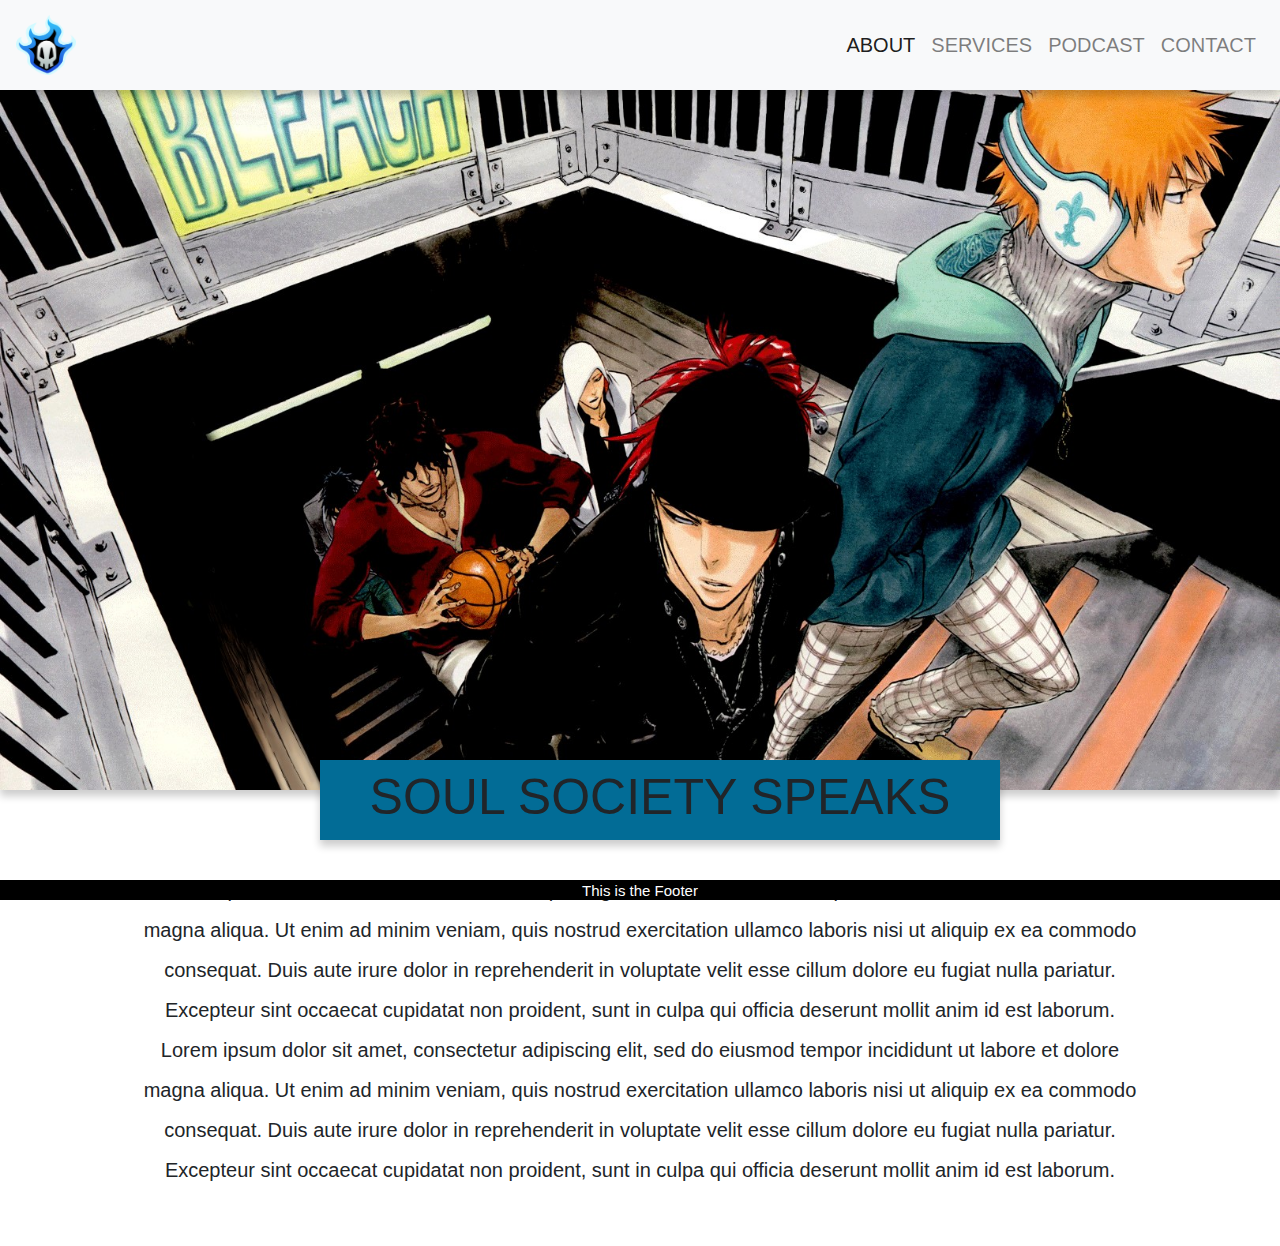
==== Templates/podcast.html @ d8ec0a7a "Three pages almost done." ====
<!doctype html>
<html lang="en">
  <head>
    <!-- Required meta tags -->
    <meta charset="utf-8">
    <meta name="viewport" content="width=device-width, initial-scale=1, shrink-to-fit=no">

    <!-- Link For Css -->
    <link rel="stylesheet" href="../Static/css/style.css">

    <!-- Bootstrap CSS -->
    <link rel="stylesheet" href="https://maxcdn.bootstrapcdn.com/bootstrap/4.0.0/css/bootstrap.min.css" integrity="sha384-Gn5384xqQ1aoWXA+058RXPxPg6fy4IWvTNh0E263XmFcJlSAwiGgFAW/dAiS6JXm" crossorigin="anonymous">

    <title>The Website</title>
  </head>
  
  
  
  <body>
    
    <!-- COPY THIS NAVBAR FORMAT TO EVERY PAGE -->
    <nav class="navbar navbar-expand-lg navbar-light bg-light">
        <a class="navbar-brand" href="index.html">
            <img src="../Static/img/bleach_logo.png" width="60" height="60" alt="">
        </a>
        <button class="navbar-toggler" type="button" data-toggle="collapse" data-target="#navbarNav" aria-controls="navbarNav" aria-expanded="false" aria-label="Toggle navigation">
          <span class="navbar-toggler-icon"></span>
        </button>
        <div class="collapse navbar-collapse" id="MyNavbar">
            <!--ml-auto aligns navbar items to right-->
            <ul class="navbar-nav ml-auto">
                <li class="nav-item active">
                <a class="nav-link" href="index.html">ABOUT <span class="sr-only">(current)</span></a>
                </li>
                <li class="nav-item">
                <a class="nav-link" href="services.html">SERVICES</a>
                </li>
                <li class="nav-item">
                <a class="nav-link" href="podcast.html">PODCAST</a>
                </li>
                <li class="nav-item">
                <a class="nav-link" href="#">CONTACT</a>
                </li>
            </ul>
        </div>
    </nav>
    <!-- END OF NAVBAR FORMAT -->
    
    <div class="podcast_img_container">
        <img src="../Static/img/bleach_phones.jpeg"  class="podcast_img" />
    </div>

    <div class="title_thing">
        <div class="title_texto"> SOUL SOCIETY SPEAKS </div>
    </div>

    <div class="title_description">
        <p class="describe_text"> Lorem ipsum dolor sit amet, consectetur adipiscing elit, sed do eiusmod tempor incididunt ut labore et dolore 
            magna aliqua. Ut enim ad minim veniam, quis nostrud exercitation ullamco laboris nisi ut aliquip ex ea commodo consequat. Duis aute irure dolor in reprehenderit in voluptate velit esse cillum dolore eu fugiat nulla pariatur. 
            Excepteur sint occaecat cupidatat non proident, sunt in culpa qui officia deserunt mollit anim id est laborum. Lorem ipsum dolor sit amet, consectetur adipiscing elit, sed do eiusmod tempor incididunt ut labore et dolore 
            magna aliqua. Ut enim ad minim veniam, quis nostrud exercitation ullamco laboris nisi ut aliquip ex ea commodo consequat. Duis aute irure dolor in reprehenderit in voluptate velit esse cillum dolore eu fugiat nulla pariatur. 
            Excepteur sint occaecat cupidatat non proident, sunt in culpa qui officia deserunt mollit anim id est laborum. </p>
    </div>


    <div class= "foot_box">
        <div class= "foot_text"> This is the Footer </div>
    </div>
   

    <!-- <div class="footbox">
        <hr class="_divider">

        <div class="footer">
            <p>This is the footer.</p>
        </div>
    </div> -->


    <!-- Optional JavaScript -->
    <!-- jQuery first, then Popper.js, then Bootstrap JS -->
    <script src="https://code.jquery.com/jquery-3.2.1.slim.min.js" integrity="sha384-KJ3o2DKtIkvYIK3UENzmM7KCkRr/rE9/Qpg6aAZGJwFDMVNA/GpGFF93hXpG5KkN" crossorigin="anonymous"></script>
    <script src="https://cdnjs.cloudflare.com/ajax/libs/popper.js/1.12.9/umd/popper.min.js" integrity="sha384-ApNbgh9B+Y1QKtv3Rn7W3mgPxhU9K/ScQsAP7hUibX39j7fakFPskvXusvfa0b4Q" crossorigin="anonymous"></script>
    <script src="https://maxcdn.bootstrapcdn.com/bootstrap/4.0.0/js/bootstrap.min.js" integrity="sha384-JZR6Spejh4U02d8jOt6vLEHfe/JQGiRRSQQxSfFWpi1MquVdAyjUar5+76PVCmYl" crossorigin="anonymous"></script>
  </body>
</html>
---- Static/css/style.css ----
/* ABOUT PAGE */    
    /* Add a shadow to the bottom of the navbar */
    nav {
        box-shadow: 0 6px 8px 0 rgba(0,0,0,.2);
    }

    /* Change navbar thiccness */
    nav {
        height: 90px;
    }

    /* Change text size within navbar */
    div.navbar-collapse ul.navbar-nav li {
        
        font-family: "Arial";
        font-size: 20px;
        
    }


    /* Border for introduction */
    /* Padding is the space between content and edge of box */
    /* color is text color */
    /* border is area outside of box. Irrelevant in this case */
    /* Margin is space between other elements and the outside of box. Like with padding and border, you can adjust top bottom left and right */
    .intro_box {
        position:absolute;
        height: 700px;
        width: 600px;
        background-color: rgb(224, 224, 224);
        padding: 10px;
        /* border: solid 3px black; */
        margin-top: 90px;
        margin-bottom: 150px;
        margin-left: 150px;
        margin-right: 150px;
        box-shadow: 0 6px 8px 0 rgb(255, 255, 255);
    }
    .intro_head {
        font-size: 50px;
        font-family: "Arial";
        color: rgb(2, 108, 150);
        padding-top: 10px;
        padding-bottom: 10px;
        padding-left: 10px;
        padding-right: 10px;
    }
    .intro_body {
        font-size: 25px;
        font-family: "Arial";
        color: rgb(0, 0, 0);
        padding-top: 5px;
        padding-bottom: 10px;
        padding-left: 10px;
        padding-right: 10px;
    }

    .intro_pic {
        float:center;
        margin-left: 665px;
        margin-top: 55px;
        background-position:top;
        width:220px;
        height:360px;
        box-shadow: 0 6px 8px 0 rgba(0,0,0,.2);
    }

    /* Solid border */
    hr.divider {
        border-top: 80px solid rgb(2, 108, 150);
        margin-top: 440px;
        box-shadow: 0 6px 8px 0 rgba(0,0,0,.2);
    }
    /* after border */

    .second_box {
        position:absolute;
        height: 600px;
        width: 600px;
        background-color: rgb(224, 224, 224);
        padding: 10px;
        /* border: solid 3px black; */
        margin-top: 90px;
        margin-bottom: 150px;
        margin-left: 500px;
        margin-right: 150px;
        box-shadow: 0 6px 8px 0 rgba(0,0,0,.2);;
    }
    .second_head {
        font-size: 50px;
        font-family: "Arial";
        color: rgb(2, 108, 150);
        padding-top: 10px;
        padding-bottom: 10px;
        padding-left: 10px;
        padding-right: 10px;
    }
    .second_body {
        font-size: 25px;
        font-family: "Arial";
        color: rgb(0, 0, 0);
        padding-top: 5px;
        padding-bottom: 10px;
        padding-left: 10px;
        padding-right: 10px;
    }

    .second_pic {
        margin-left: 40px;
        margin-top: 55px;
        background-position:top;
        width:220px;
        height:360px;
        box-shadow: 0 6px 8px 0 rgba(0,0,0,.2);
    }

    /* Solid border */
    hr.second_divider {
        border-top: 80px solid rgb(2, 108, 150);
        margin-top: 270px;
        box-shadow: 0 6px 8px 0 rgba(0,0,0,.2);
    }


    .third_box {
        position:absolute;
        height: 700px;
        width: 600px;
        background-color: rgb(224, 224, 224);
        padding: 10px;
        /* border: solid 3px black; */
        margin-top: 90px;
        margin-bottom: 400px;
        margin-left: 400px;
        margin-right: 150px;
        box-shadow: 0 6px 8px 0 rgba(0,0,0,.2);;
    }
    .third_head {
        font-size: 50px;
        text-align:"center";
        font-family: "Arial";
        color: rgb(2, 108, 150);
        padding-top: 10px;
        padding-bottom: 10px;
        padding-left: 10px;
        padding-right: 10px;
    }
    .third_body {
        font-size: 25px;
        text-align:"center";
        font-family: "Arial";
        color: rgb(0, 0, 0);
        padding-top: 5px;
        padding-bottom: 10px;
        padding-left: 10px;
        padding-right: 10px;
    }

    .spacing {
        width: 100%;
        border-top: 80px solid rgb(2, 108, 150);
        margin-top: 770px;
    }

    /* footer stuff
    .the_big_foot {
        background-color: rgb(0, 0, 0);
    }
    Solid border
    hr.third_divider {
        border-top: 80px solid rgb(2, 108, 150);
        margin-top: 740px;
    }

    .footer {
        color: rgb(255, 255, 255);
        text-align: center;
        padding-bottom: 10px;
        font-size: 25px;
    }
    */

    
/* END OF ABOUT PAGE */


/* SERVICES PAGE START */

.top_img_container {
    height: 700px;
    width: 100%;
}

.container_img {
    height: 100%;
    width: 100%;
    object-fit: cover;
}

/* Separation Banner */

.separate {
    background-color: rgb(2, 108, 150);
    width: 100%;
    height: 80px;
    box-shadow: 0 6px 8px 0 rgba(0,0,0,.2);
}

.separate_text {
    text-align:center;
    font-size: 50px;
    font-family: "Arial";
}

/* Description */

.description {
    padding-left: 140px;
    padding-right: 140px;
    padding-top: 40px;
    padding-bottom: 40px;
}

.description_text {
    font-size: 20px;
    font-family: "Arial";
    line-height: 2.0;
}


/* Consultation Section */

.consultation_box {
    height: 420px;
    width: 1100px;
    background-color: rgb(224, 224, 224);
    margin-left: 10%;
    box-shadow: 0 6px 8px 0 rgba(0,0,0,.2);
}

.consultation_img {
    float: left;
    margin-left: 20px;
    margin-top: 30px;
    box-shadow: 0 6px 8px 0 rgba(0,0,0,.2);
    margin-right: 50px;
}

.consultation_head {
    margin-left: 540px;
    padding-top: 40px;
}

.consultation_body {
    text-align: left;
    margin-right: 50px;
    margin-top: 9px;
    line-height: 2.0;
}



/* Bootcamp Section */

.bootcamp_box {
    height: 420px;
    width: 1100px;
    background-color: rgb(224, 224, 224);
    margin-left: 10%;
    margin-top: 2%;
    box-shadow: 0 6px 8px 0 rgba(0,0,0,.2);
}

.bootcamp_img {
    float: left;
    margin-left: 20px;
    margin-top: 30px;
    box-shadow: 0 6px 8px 0 rgba(0,0,0,.2);
    margin-right: 50px;
}

.bootcamp_head {
    margin-left: 540px;
    padding-top: 40px;
}

.bootcamp_body {
    text-align: left;
    margin-right: 50px;
    margin-top: 9px;
    line-height: 2.0;
}


/* Signature Section */

.signature_box {
    height: 420px;
    width: 1100px;
    background-color: rgb(224, 224, 224);
    margin-left: 10%;
    margin-top: 2%;
    box-shadow: 0 6px 8px 0 rgba(0,0,0,.2);
}

.signature_img {
    float: left;
    margin-left: 20px;
    margin-top: 30px;
    box-shadow: 0 6px 8px 0 rgba(0,0,0,.2);
    margin-right: 50px;
}

.signature_head {
    margin-left: 540px;
    padding-top: 40px;
    font-family: "Arial";
}

.signature_body {
    text-align: left;
    font-family: "Arial";
    margin-right: 50px;
    margin-top: 9px;
    line-height: 2.0;
}


/* The Book */

.book_box {
    height: 420px;
    width: 100%;
    background-color: rgb(2, 108, 150);
    margin-top: 200px;
}

.book_head {
    margin-left: 540px;
    padding-top: 40px;
    margin-right: 50px;
    font-family: "Arial";
}

.book_img {
    float: left;
    margin-left: 200px;
    margin-top: 30px;
    box-shadow: 0 6px 8px 0 rgba(0,0,0,.2);
    margin-right: 50px;
}


/* footer stuff */
.foot_box {
    background-color: rgb(0, 0, 0);
    height: 20px;
    width: 100%;
    position: fixed;
    bottom: 0px;
}

.foot_text {
    text-align: center;
    font-family: "Arial";
    font-size: 15px;
    color: rgb(255, 255, 255);
}

/* SERVICE PAGE END */


/* PODCAST PAGE START */

.podcast_img_container {
    height: 700px;
    width: 100%;
    box-shadow: 0 6px 8px 0 rgba(0,0,0,.2);
}

.podcast_img {
    height: 100%;
    width: 100%;
    object-fit: cover;
}

.title_thing {
    background-color: rgb(2, 108, 150);
    text-align: center;
    width: 680px;
    position: absolute;
    top: 760px;
    left: 25%;
    height: 80px;
    box-shadow: 0 6px 8px 0 rgba(0,0,0,.2);
}

.title_texto {
    text-align:center;
    font-size: 50px;
    font-family: "Arial";
}


/* Title Description */

.title_description {
    padding-left: 140px;
    padding-right: 140px;
    padding-top: 40px;
    padding-bottom: 40px;
    margin-top: 40px;
}

.describe_text {
    font-size: 20px;
    font-family: "Arial";
    line-height: 2.0;
    text-align: center;
}
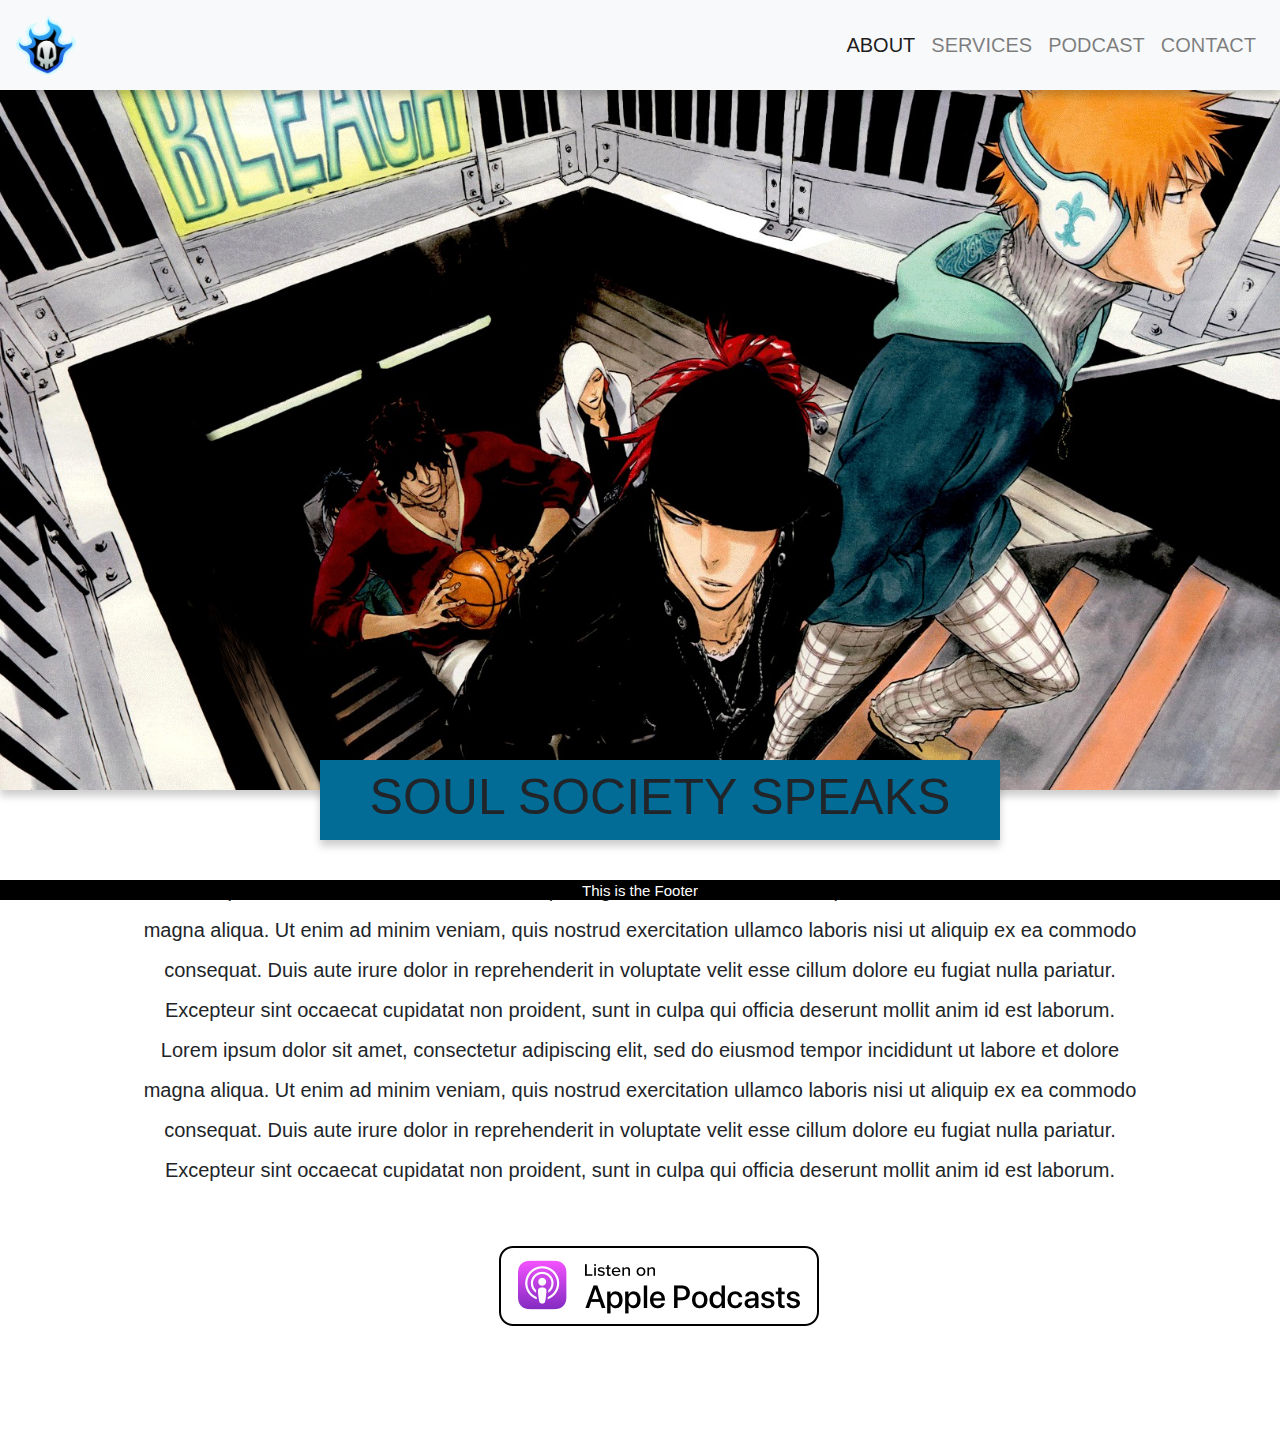
==== commit 4ca86c1e: "Update to podcast page." ====
--- a/Templates/podcast.html
+++ b/Templates/podcast.html
@@ -62,6 +62,12 @@
             Excepteur sint occaecat cupidatat non proident, sunt in culpa qui officia deserunt mollit anim id est laborum. </p>
     </div>
 
+    <div class="podcast_btn">
+        <a href="https://apps.apple.com/us/app/apple-podcasts/id525463029">
+            <img src="../Static/img/apple_pod.png"  class="podcast_btn_img"/>
+        </a>
+    </div>
+
 
     <div class= "foot_box">
         <div class= "foot_text"> This is the Footer </div>
--- a/Static/css/style.css
+++ b/Static/css/style.css
@@ -417,4 +417,13 @@
     font-family: "Arial";
     line-height: 2.0;
     text-align: center;
-}+}
+
+
+/* Podcast Button */
+
+.podcast_btn {
+    top: 100px;
+    margin-left: 39%;
+    margin-bottom: 10%;
+} 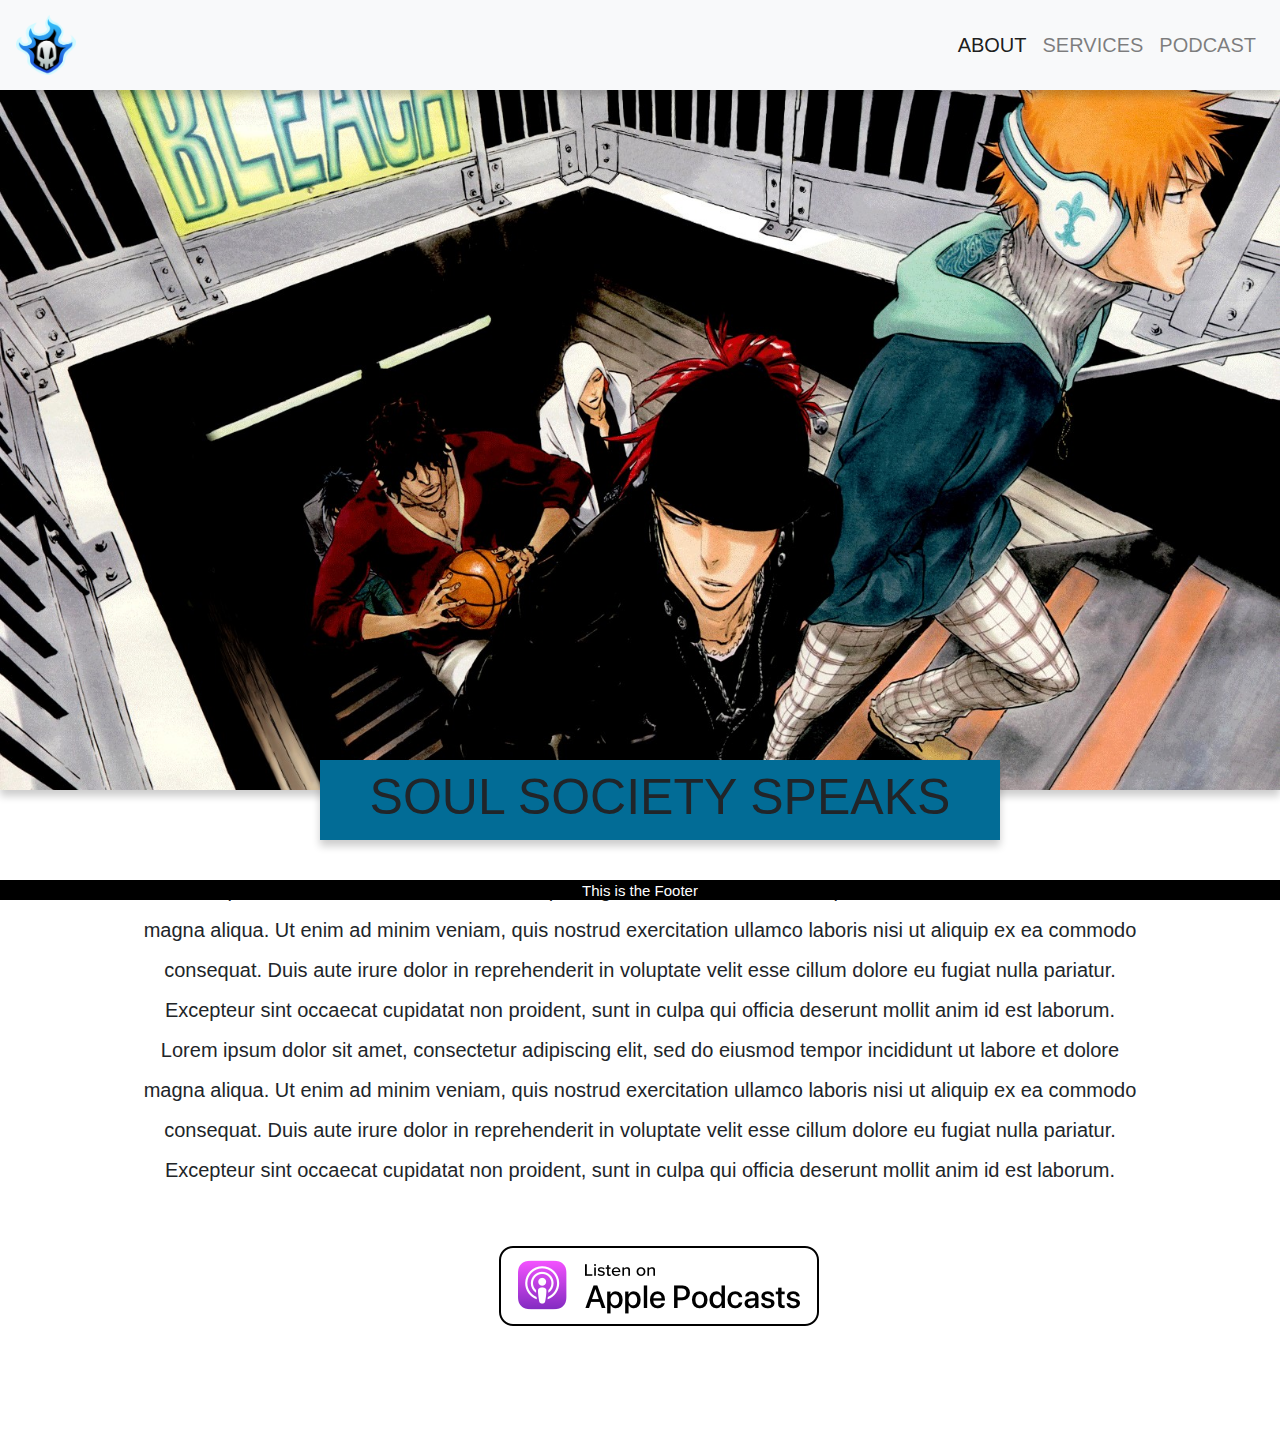
==== commit 197073c1: "Updated navbar." ====
--- a/Templates/podcast.html
+++ b/Templates/podcast.html
@@ -3,7 +3,7 @@
   <head>
     <!-- Required meta tags -->
     <meta charset="utf-8">
-    <meta name="viewport" content="width=device-width, initial-scale=1, shrink-to-fit=no">
+    <meta name="viewport" content="width=device-width, initial-scale=1, maximum-scale=1, user-scalable=no">
 
     <!-- Link For Css -->
     <link rel="stylesheet" href="../Static/css/style.css">
@@ -37,9 +37,6 @@
                 </li>
                 <li class="nav-item">
                 <a class="nav-link" href="podcast.html">PODCAST</a>
-                </li>
-                <li class="nav-item">
-                <a class="nav-link" href="#">CONTACT</a>
                 </li>
             </ul>
         </div>
--- a/Static/css/style.css
+++ b/Static/css/style.css
@@ -7,6 +7,7 @@
     /* Change navbar thiccness */
     nav {
         height: 90px;
+        width: 100%;
     }
 
     /* Change text size within navbar */
@@ -69,6 +70,7 @@
     hr.divider {
         border-top: 80px solid rgb(2, 108, 150);
         margin-top: 440px;
+        width: 100%;
         box-shadow: 0 6px 8px 0 rgba(0,0,0,.2);
     }
     /* after border */
@@ -118,6 +120,7 @@
     hr.second_divider {
         border-top: 80px solid rgb(2, 108, 150);
         margin-top: 270px;
+        width: 100%;
         box-shadow: 0 6px 8px 0 rgba(0,0,0,.2);
     }
 
